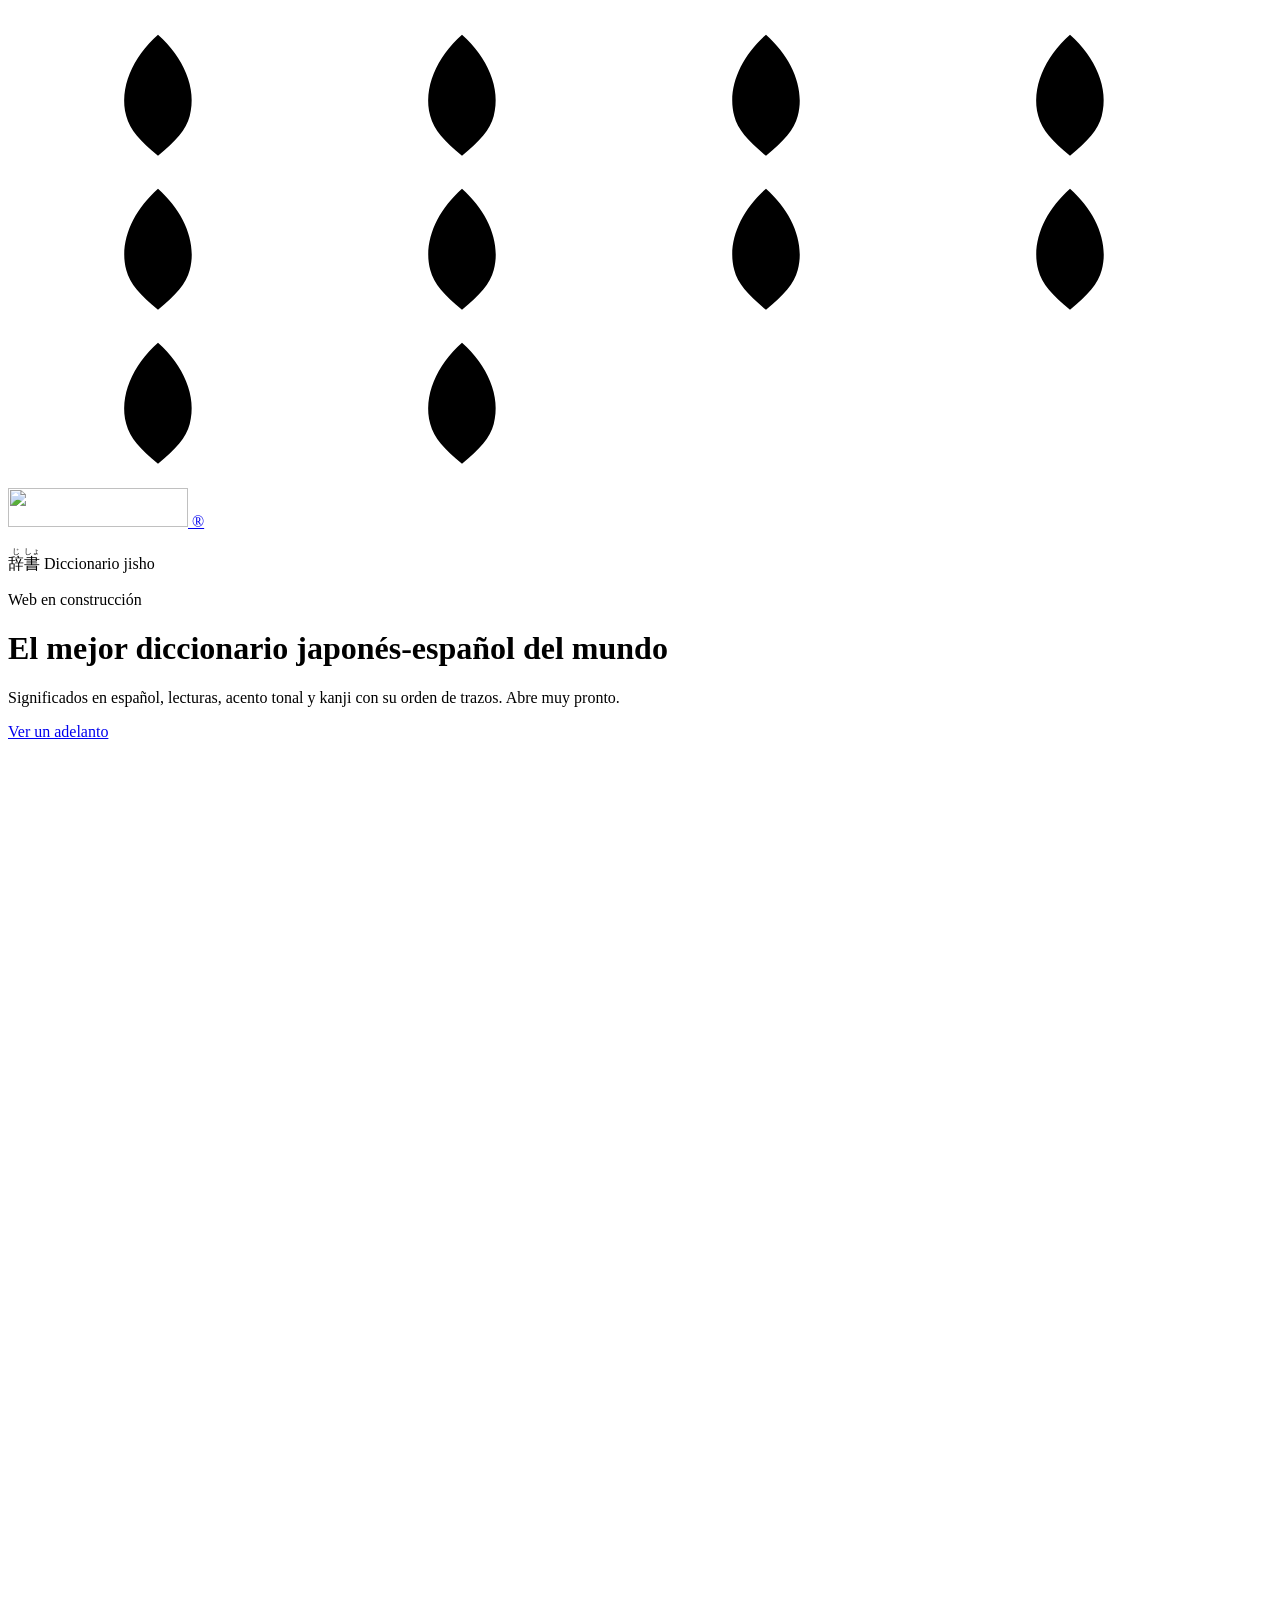
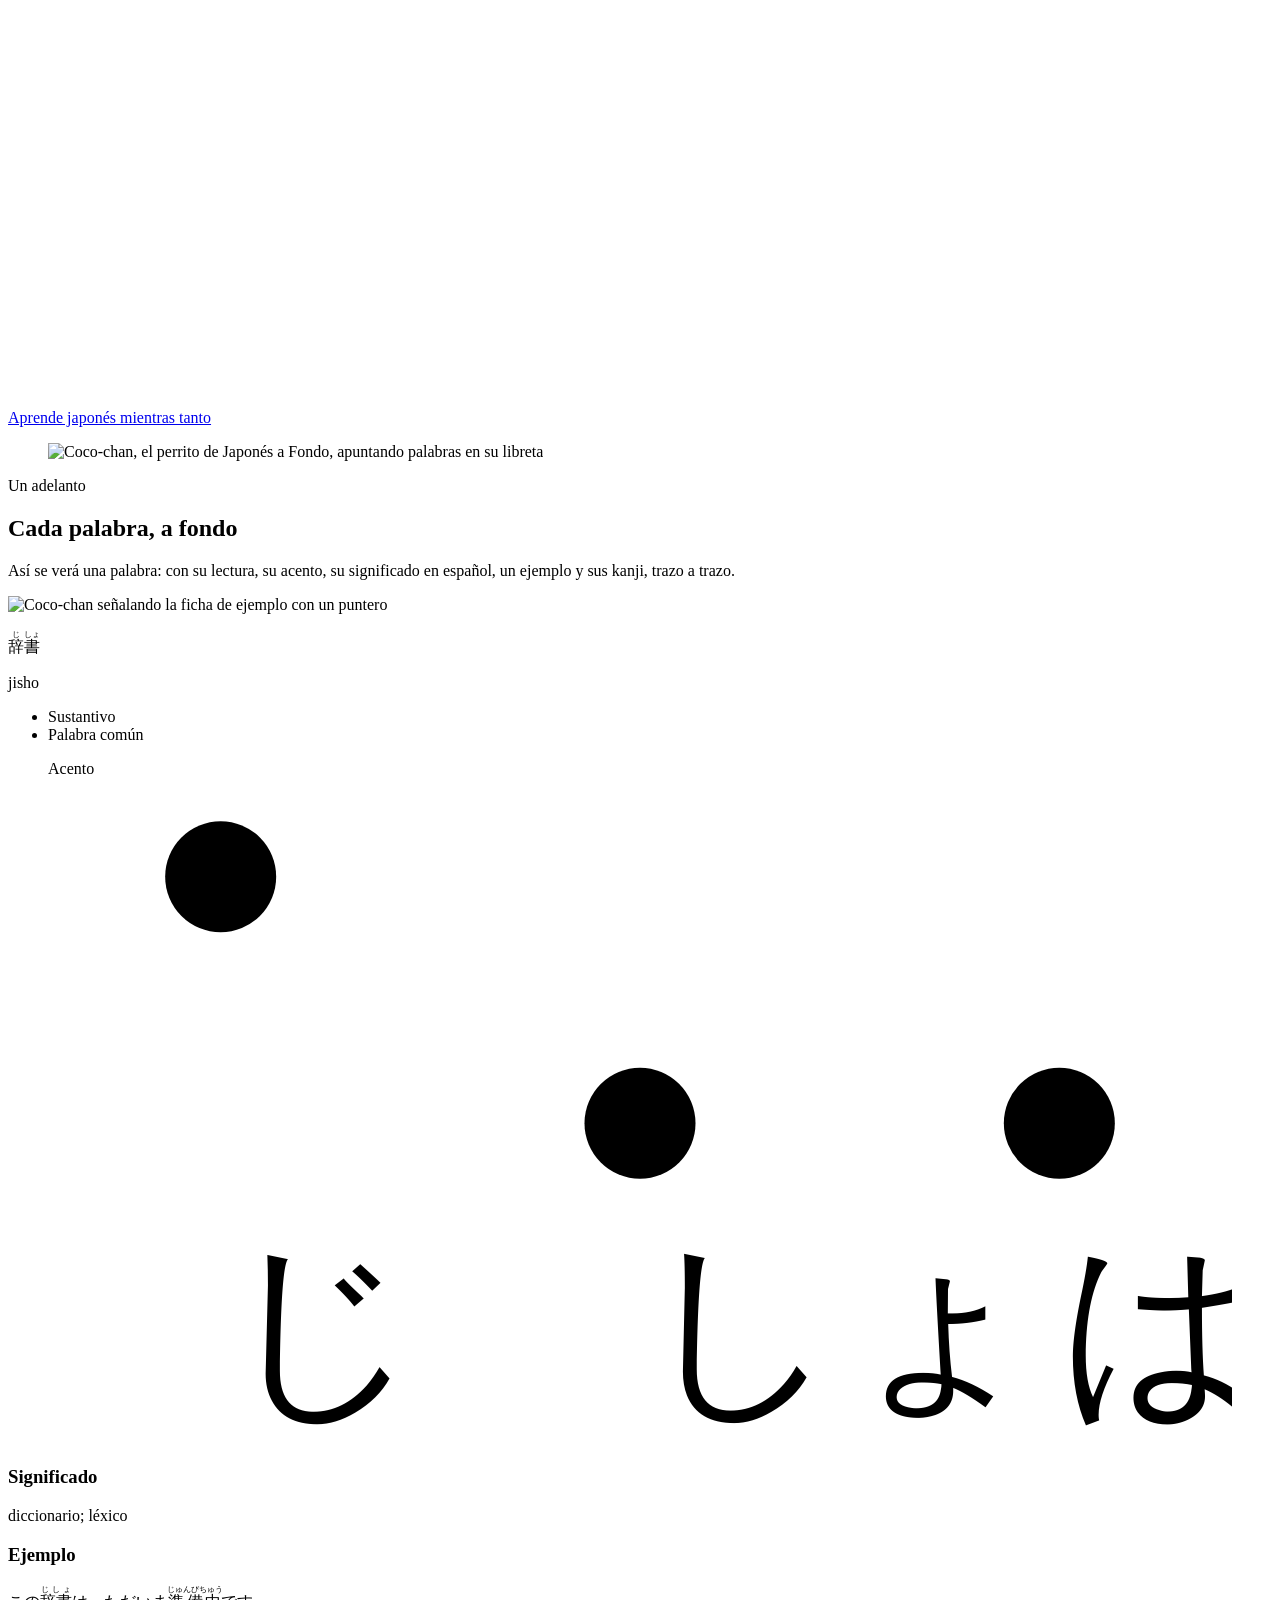
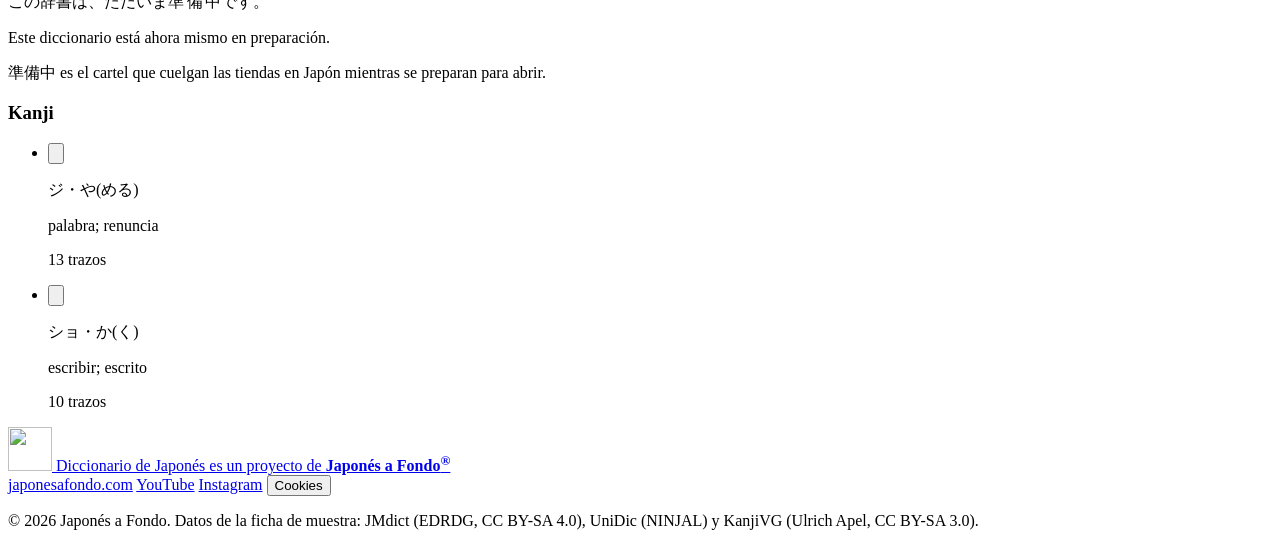
==== docs/index.html @ b77f6c00 "Página «próximamente» de diccionariodejapones.com Portada en el estilo de los recursos de Japonés a " ====
<!doctype html>
<html lang="es">
<head>
  <meta charset="utf-8">
  <meta name="viewport" content="width=device-width, initial-scale=1">
  <meta name="color-scheme" content="light">
  <meta name="theme-color" content="#ffffff">
  <title>Diccionario japonés-español · Próximamente</title>
  <meta name="description" content="Muy pronto, el mejor diccionario japonés-español: significados en español, lecturas, acento tonal y kanji con su orden de trazos. De Japonés a Fondo.">
  <link rel="canonical" href="https://diccionariodejapones.com/">
  <meta name="robots" content="index, follow, max-image-preview:large">

  <meta property="og:type" content="website">
  <meta property="og:locale" content="es_ES">
  <meta property="og:site_name" content="Diccionario de Japonés">
  <meta property="og:url" content="https://diccionariodejapones.com/">
  <meta property="og:title" content="El mejor diccionario japonés-español del mundo, muy pronto">
  <meta property="og:description" content="Significados en español, lecturas, acento tonal y kanji con su orden de trazos. Un proyecto de Japonés a Fondo.">
  <meta property="og:image" content="https://diccionariodejapones.com/assets/img/og-diccionario-1.jpg">
  <meta property="og:image:width" content="1200">
  <meta property="og:image:height" content="630">
  <meta property="og:image:alt" content="Coco-chan tomando notas junto al sol rojo con la palabra 辞書, diccionario">
  <meta name="twitter:card" content="summary_large_image">
  <meta name="twitter:site" content="@japonesafondo">

  <link rel="icon" href="/favicon.ico" sizes="48x48">
  <link rel="icon" href="/assets/iconos/icono-192.png" type="image/png" sizes="192x192">
  <link rel="apple-touch-icon" href="/assets/iconos/apple-touch-icon.png">
  <link rel="manifest" href="/site.webmanifest">

  <link rel="preload" href="/assets/fonts/josefin-latin.woff2" as="font" type="font/woff2" crossorigin>
  <link rel="preload" href="/assets/fonts/atkinson-latin.woff2" as="font" type="font/woff2" crossorigin>
  <link rel="stylesheet" href="/assets/estilos.css?v=1">
  <script>if (!matchMedia("(prefers-reduced-motion: reduce)").matches) document.documentElement.classList.add("js-anim");</script>

  <script type="application/ld+json">
  {
    "@context": "https://schema.org",
    "@graph": [
      {
        "@type": "WebSite",
        "@id": "https://diccionariodejapones.com/#website",
        "url": "https://diccionariodejapones.com/",
        "name": "Diccionario de Japonés",
        "alternateName": "Diccionario japonés-español",
        "description": "Diccionario japonés-español con significados en español, lecturas, acento tonal y kanji con su orden de trazos.",
        "inLanguage": "es",
        "publisher": { "@id": "https://japonesafondo.com/#organization" }
      },
      {
        "@type": "Organization",
        "@id": "https://japonesafondo.com/#organization",
        "name": "Japonés a Fondo",
        "url": "https://japonesafondo.com/",
        "logo": "https://diccionariodejapones.com/assets/img/logo-jaf-512.png",
        "sameAs": [
          "https://www.youtube.com/@japonesafondo",
          "https://instagram.com/japonesafondo",
          "https://www.facebook.com/japonesafondo",
          "https://x.com/japonesafondo"
        ]
      }
    ]
  }
  </script>
</head>
<body>
  <svg width="0" height="0" class="oculto" aria-hidden="true" focusable="false">
    <symbol id="petalo" viewBox="0 0 24 26">
      <path fill="currentColor" d="M12 1.5C7.6 5.4 5.2 10.8 6.5 15.6 7.1 18 9 20 12 22.5c3-2.5 4.9-4.5 5.5-6.9C18.8 10.8 16.4 5.4 12 1.5Z"/>
      <path fill="rgba(0,0,0,.07)" d="M12 22.5c-.9-1.7-1.9-3.1-.2-4.8 1.8 1.7 1 3.1.2 4.8Z"/>
    </symbol>
  </svg>

  <div class="petalos" aria-hidden="true">
    <svg class="petalo" style="--x:4%;--t:16px;--d:15s;--r:0s;--dx:40px"><use href="#petalo"/></svg>
    <svg class="petalo" style="--x:17%;--t:13px;--d:13s;--r:3s;--dx:55px"><use href="#petalo"/></svg>
    <svg class="petalo" style="--x:31%;--t:15px;--d:16s;--r:2.2s;--dx:35px"><use href="#petalo"/></svg>
    <svg class="petalo" style="--x:46%;--t:14px;--d:14s;--r:1s;--dx:60px"><use href="#petalo"/></svg>
    <svg class="petalo" style="--x:60%;--t:16px;--d:15s;--r:.3s;--dx:45px"><use href="#petalo"/></svg>
    <svg class="petalo" style="--x:72%;--t:13px;--d:13s;--r:4.4s;--dx:50px"><use href="#petalo"/></svg>
    <svg class="petalo" style="--x:84%;--t:15px;--d:16s;--r:3.8s;--dx:40px"><use href="#petalo"/></svg>
    <svg class="petalo" style="--x:95%;--t:14px;--d:14s;--r:2.9s;--dx:55px"><use href="#petalo"/></svg>
    <svg class="petalo" style="--x:26%;--t:13px;--d:14.5s;--r:5.6s;--dx:45px"><use href="#petalo"/></svg>
    <svg class="petalo" style="--x:68%;--t:19px;--d:19s;--r:6s;--dx:50px"><use href="#petalo"/></svg>
  </div>

  <header class="portada">
    <div class="portada__lienzo">
    <div class="barra">
      <a class="marca" href="https://japonesafondo.com/" aria-label="Japonés a Fondo">
        <img src="/assets/img/logo-jaf-color.webp" alt="" width="180" height="39">
        <span class="marca__r" aria-hidden="true">®</span>
      </a>
    </div>

    <div class="sol">
      <span class="sol__patron" aria-hidden="true"></span>
      <span class="sol__anillo" aria-hidden="true"></span>
      <div class="sol__disco">
        <p class="sol__texto">
          <span class="sol__kanji" lang="ja"><ruby>辞<rt>じ</rt>書<rt>しょ</rt></ruby></span>
          <span class="sol__raya" aria-hidden="true"></span>
          <span class="sol__es">Diccionario</span>
          <span class="sol__romaji">jisho</span>
        </p>
      </div>
    </div>

    <div class="portada__texto">
      <p class="estado"><span class="estado__punto" aria-hidden="true"></span>Web en construcción</p>
      <h1>El mejor diccionario <span class="sin-corte">japonés-español</span> <span class="sin-corte">del mundo</span></h1>
      <p class="portada__sub">Significados en español, lecturas, acento tonal y kanji con su orden de trazos. Abre muy pronto.</p>
      <div class="acciones">
        <a class="boton boton--rojo" href="#adelanto">Ver un adelanto<svg viewBox="0 0 16 16" aria-hidden="true"><path d="M8 3v10m0 0 4-4m-4 4L4 9"/></svg></a>
        <a class="boton boton--linea" href="https://japonesafondo.com/">Aprende japonés mientras tanto</a>
      </div>
    </div>

    <figure class="coco">
      <span class="coco__disco" aria-hidden="true"></span>
      <picture>
        <source type="image/avif" srcset="/assets/img/coco-notas-280.avif 280w, /assets/img/coco-notas-420.avif 420w, /assets/img/coco-notas-560.avif 560w" sizes="(max-width: 700px) 170px, 280px">
        <img class="coco__img" src="/assets/img/coco-notas-420.webp" srcset="/assets/img/coco-notas-280.webp 280w, /assets/img/coco-notas-420.webp 420w, /assets/img/coco-notas-560.webp 560w" sizes="(max-width: 700px) 170px, 280px" width="560" height="740" alt="Coco-chan, el perrito de Japonés a Fondo, apuntando palabras en su libreta">
      </picture>
    </figure>
    </div>
  </header>

  <main id="adelanto" class="adelanto">
    <div class="adelanto__dentro">
      <div class="adelanto__texto">
        <p class="kicker">Un adelanto</p>
        <h2>Cada palabra, <span class="sin-corte">a fondo</span></h2>
        <p class="adelanto__lead">Así se verá una palabra: con su lectura, su acento, su significado en español, un ejemplo y sus kanji, trazo a trazo.</p>
        <picture class="adelanto__coco">
          <source type="image/avif" srcset="/assets/img/coco-ensenando-300.avif 300w, /assets/img/coco-ensenando-520.avif 520w" sizes="260px">
          <img src="/assets/img/coco-ensenando-520.webp" srcset="/assets/img/coco-ensenando-300.webp 300w, /assets/img/coco-ensenando-520.webp 520w" sizes="260px" width="520" height="494" alt="Coco-chan señalando la ficha de ejemplo con un puntero" loading="lazy" decoding="async">
        </picture>
      </div>

      <article class="ficha" aria-labelledby="ficha-palabra">
        <div class="ficha__cabecera">
          <p class="ficha__palabra" id="ficha-palabra" lang="ja"><ruby>辞<rt>じ</rt>書<rt>しょ</rt></ruby></p>
          <div class="ficha__datos">
            <p class="ficha__romaji">jisho</p>
            <ul class="ficha__etiquetas">
              <li class="pastilla pastilla--marino">Sustantivo</li>
              <li class="pastilla pastilla--cielo">Palabra común</li>
            </ul>
          </div>
          <figure class="ficha__acento">
            <figcaption>Acento</figcaption>
            <svg viewBox="0 0 96 54" role="img" aria-label="Acento: じ alta y しょ baja; la partícula siguiente sigue baja">
              <polyline class="acento__linea" points="14,8 48,28"/>
              <polyline class="acento__linea acento__linea--part" points="48,28 82,28"/>
              <circle class="acento__punto" cx="14" cy="8" r="4.5"/>
              <circle class="acento__punto" cx="48" cy="28" r="4.5"/>
              <circle class="acento__punto acento__punto--part" cx="82" cy="28" r="4.5"/>
              <text x="14" y="50">じ</text>
              <text x="48" y="50">しょ</text>
              <text class="acento__part" x="82" y="50">は</text>
            </svg>
          </figure>
        </div>

        <section class="ficha__bloque" aria-label="Significado">
          <h3 class="ficha__titulo">Significado</h3>
          <p class="ficha__significado">diccionario; léxico</p>
        </section>

        <section class="ficha__bloque" aria-label="Ejemplo">
          <h3 class="ficha__titulo">Ejemplo</h3>
          <p class="ficha__ejemplo" lang="ja">この<ruby>辞書<rt>じしょ</rt></ruby>は、ただいま<ruby>準備中<rt>じゅんびちゅう</rt></ruby>です。</p>
          <p class="ficha__traduccion">Este diccionario está ahora mismo en preparación.</p>
          <p class="ficha__nota"><span lang="ja">準備中</span> es el cartel que cuelgan las tiendas en Japón mientras se preparan para abrir.</p>
        </section>

        <section class="ficha__bloque" aria-label="Kanji">
          <h3 class="ficha__titulo">Kanji</h3>
          <ul class="ficha__kanji">
            <li class="kanji">
              <button type="button" class="kanji__dibujo" aria-label="Ver otra vez el orden de trazos de 辞">
                <svg viewBox="0 0 109 109" aria-hidden="true" focusable="false">
                  <g class="trazos">
                    <path style="--i:0" pathLength="1" d="M38.75,16.12c0.12,1-0.41,1.82-1.39,2.67c-2.87,2.49-10.15,6.61-22.86,10.08"/>
                    <path style="--i:1" pathLength="1" d="M12.03,45.21c1.01,0.31,3.56,0.2,4.56,0.06c9.57-1.27,21.08-3.02,27.83-3.43c1.69-0.1,2.71-0.1,3.55,0.06"/>
                    <path style="--i:2" pathLength="1" d="M30.46,26.37c0.83,0.83,1.19,2.13,1.19,3.58c0,8.05,0.11,25.05,0.11,31.69"/>
                    <path style="--i:3" pathLength="1" d="M17.85,63.83c0.85,0.85,1.43,1.79,1.6,2.81c1.14,6.99,1.81,11.94,2.29,15.61c0.23,1.76,0.42,3.24,0.59,4.5"/>
                    <path style="--i:4" pathLength="1" d="M19.77,64.78c7.83-1.06,16.02-2.4,21.25-3.4c2.61-0.5,4.36,1.63,3.85,4.25c-0.81,4.17-2.02,8.85-3.49,14.4"/>
                    <path style="--i:5" pathLength="1" d="M23.14,83.25c4.77-0.39,10.61-1.3,16.97-2c1.24-0.14,2.49-0.27,3.77-0.38"/>
                    <path style="--i:6" pathLength="1" d="M68.34,12.75c0.73,0.75,1.59,2,1.59,3.75s0,4,0,8.75"/>
                    <path style="--i:7" pathLength="1" d="M52.88,27.7c1.92,0.59,4.03,0.32,6,0.14c6.52-0.6,18.02-2.26,26.12-2.72c2.08-0.12,4.11-0.16,6.17,0.22"/>
                    <path style="--i:8" pathLength="1" d="M57.66,34.5c3.64,4.01,5.29,8.11,5.62,10.75"/>
                    <path style="--i:9" pathLength="1" d="M83.49,29.62c0.28,0.7,0.28,1.52,0.06,2.36c-0.74,2.84-4.76,12.06-5.92,14.27"/>
                    <path style="--i:10" pathLength="1" d="M48.25,51.3c2.62,0.57,4.37,0.29,6.51,0.07c10.63-1.1,24.29-2.6,35.11-3.27c2.25-0.14,4.41-0.26,6.62,0.23"/>
                    <path style="--i:11" pathLength="1" d="M52.89,67.85c1.21,0.32,3.45,0.45,4.66,0.32c9.71-1.05,22.21-2.55,31.44-3.17c2.02-0.13,3.24,0.15,4.25,0.32"/>
                    <path style="--i:12" pathLength="1" d="M70.02,51.63c1.05,1.05,1.59,2.49,1.59,4.21c0,4.85-0.1,24.66-0.14,35.28c-0.01,2.58-0.02,4.61-0.02,5.76"/>
                  </g>
                </svg>
              </button>
              <div class="kanji__info">
                <p class="kanji__lecturas" lang="ja">ジ・や(める)</p>
                <p class="kanji__significado">palabra; renuncia</p>
                <p class="kanji__trazos">13 trazos</p>
              </div>
            </li>
            <li class="kanji">
              <button type="button" class="kanji__dibujo" aria-label="Ver otra vez el orden de trazos de 書">
                <svg viewBox="0 0 109 109" aria-hidden="true" focusable="false">
                  <g class="trazos">
                    <path style="--i:0" pathLength="1" d="M30.74,20.63c2.01,0.49,3.84,0.58,5.91,0.39c9.45-0.89,28.54-2.97,37.54-3.64c2.92-0.22,4.18,1.24,3.66,3.55c-0.4,1.76-2.56,9.62-3.88,16.56"/>
                    <path style="--i:1" pathLength="1" d="M11.89,32.34c3.17,0.66,5.87,0.47,9.58,0.19c20.16-1.52,48.41-3.9,67.91-4.64c4.08-0.16,7.07,0.26,8.91,0.59"/>
                    <path style="--i:2" pathLength="1" d="M29.86,41.38c1.64,0.49,3.39,0.52,4.84,0.44c9.67-0.57,27.55-2.07,37.43-2.85c1.93-0.15,3.14-0.08,4.59,0.07"/>
                    <path style="--i:3" pathLength="1" d="M30.04,52.06c1.47,0.26,3.65,0.54,5.12,0.43c12.34-0.98,25.59-2.23,36.78-3.31c2.43-0.23,4.41-0.19,5.63-0.07"/>
                    <path style="--i:4" pathLength="1" d="M17,63.44c2,0.58,5.67,0.57,7.66,0.41c20.78-1.7,42.92-3.93,61.09-4.48c3.33-0.1,5.33,0.15,6.99,0.42"/>
                    <path style="--i:5" pathLength="1" d="M52.69,9.52c1.33,1.33,1.95,2.98,1.95,4.71c0,5.67,0.22,33.72,0.31,45.77"/>
                    <path style="--i:6" pathLength="1" d="M31.25,71.75c0.43,0.46,1.24,1.44,1.43,2.7c1.11,7.42,2.22,14.33,3.18,20.74c0.18,1.2,0.34,2.38,0.49,3.57"/>
                    <path style="--i:7" pathLength="1" d="M33.75,73.75c14.98-2.05,36.1-3.71,44.41-4.26c3.33-0.22,5.09,1.76,4.6,4.33c-0.99,5.22-2.01,11.55-3.81,19.41c-0.3,1.31-0.74,2.55-1.15,3.72"/>
                    <path style="--i:8" pathLength="1" d="M35.5,83.75C46.79,83.03,65.75,81.5,80.25,81"/>
                    <path style="--i:9" pathLength="1" d="M37.25,95.25c10.7-0.68,26.5-1.38,40.5-2"/>
                  </g>
                </svg>
              </button>
              <div class="kanji__info">
                <p class="kanji__lecturas" lang="ja">ショ・か(く)</p>
                <p class="kanji__significado">escribir; escrito</p>
                <p class="kanji__trazos">10 trazos</p>
              </div>
            </li>
          </ul>
        </section>
      </article>
    </div>
  </main>

  <footer class="pie">
    <div class="pie__dentro">
      <a class="pie__marca" href="https://japonesafondo.com/">
        <img src="/assets/img/logo-jaf-redondo.webp" alt="" width="44" height="44" loading="lazy">
        <span>Diccionario de Japonés es un proyecto de <b>Japonés a Fondo<sup>®</sup></b></span>
      </a>
      <nav class="pie__enlaces" aria-label="Enlaces">
        <a href="https://japonesafondo.com/">japonesafondo.com</a>
        <a href="https://www.youtube.com/@japonesafondo">YouTube</a>
        <a href="https://instagram.com/japonesafondo">Instagram</a>
        <button type="button" data-cookies>Cookies</button>
      </nav>
    </div>
    <p class="pie__legal">© 2026 Japonés a Fondo. Datos de la ficha de muestra: JMdict (EDRDG, CC BY-SA 4.0), UniDic (NINJAL) y KanjiVG (Ulrich Apel, CC BY-SA 3.0).</p>
  </footer>

  <div class="cookies" role="dialog" aria-labelledby="cookies-titulo" aria-describedby="cookies-texto" hidden>
    <p class="cookies__titulo" id="cookies-titulo">¿Puedo contar las visitas?</p>
    <p class="cookies__texto" id="cookies-texto">Uso Google Analytics solo para saber cuánta gente pasa por aquí, sin publicidad. Puedes cambiar de opinión cuando quieras en «Cookies», al pie de la página.</p>
    <div class="cookies__botones">
      <button type="button" class="boton boton--suave" data-consentimiento="no">No, gracias</button>
      <button type="button" class="boton boton--rojo" data-consentimiento="si">Sí, claro</button>
    </div>
  </div>

  <script src="/assets/app.js?v=1" defer></script>
</body>
</html>
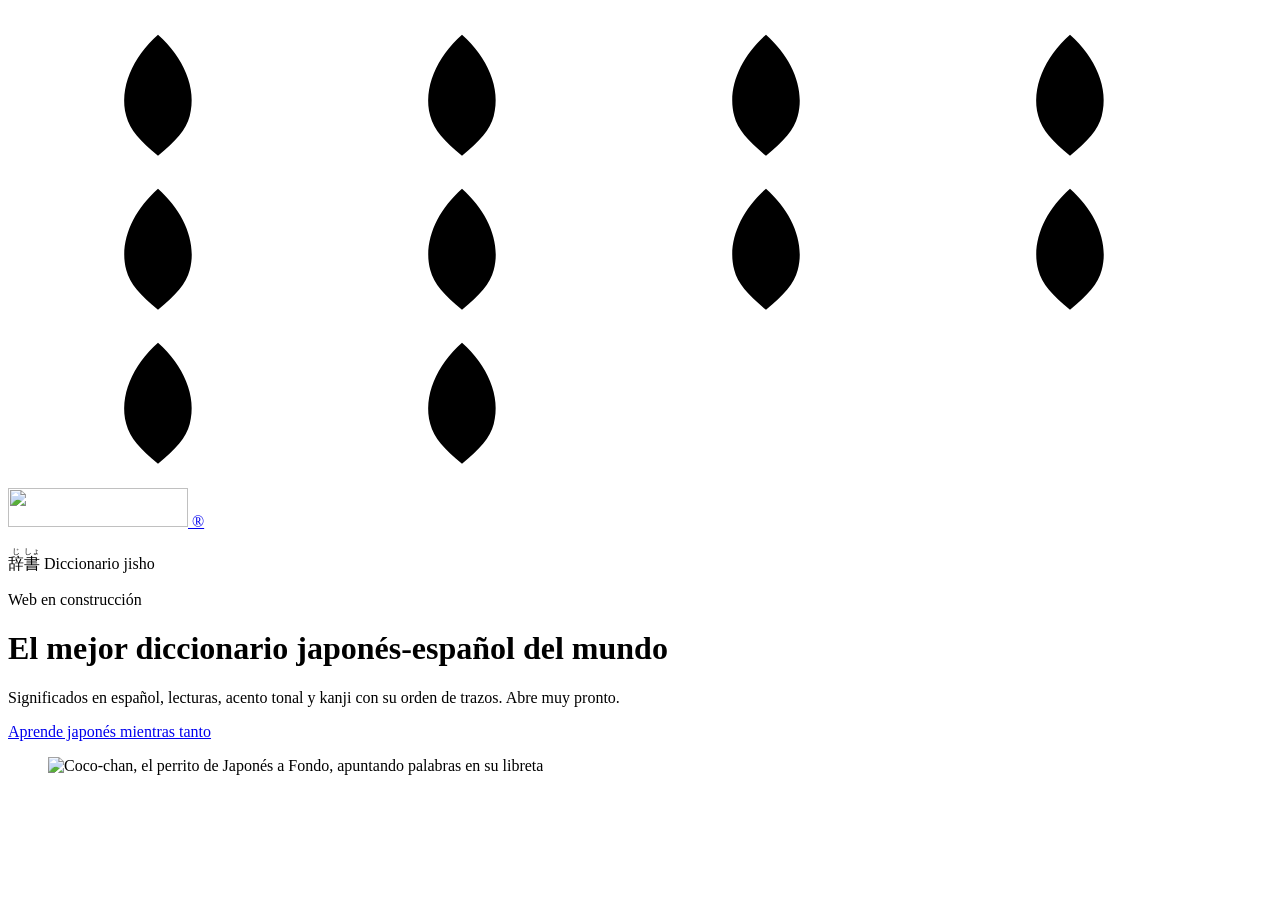
==== commit 8ea8f696: "Portada en una sola pantalla, sin adelanto ni aviso de cookies Quito el adelanto con la ficha, el pi" ====
--- a/docs/index.html
+++ b/docs/index.html
@@ -30,8 +30,22 @@
 
   <link rel="preload" href="/assets/fonts/josefin-latin.woff2" as="font" type="font/woff2" crossorigin>
   <link rel="preload" href="/assets/fonts/atkinson-latin.woff2" as="font" type="font/woff2" crossorigin>
-  <link rel="stylesheet" href="/assets/estilos.css?v=1">
-  <script>if (!matchMedia("(prefers-reduced-motion: reduce)").matches) document.documentElement.classList.add("js-anim");</script>
+  <link rel="stylesheet" href="/assets/estilos.css?v=2">
+
+  <!-- Google Analytics (solo en el dominio publicado) -->
+  <script>
+    (function (h) {
+      if (h !== "diccionariodejapones.com" && h !== "www.diccionariodejapones.com") return;
+      var s = document.createElement("script");
+      s.async = true;
+      s.src = "https://www.googletagmanager.com/gtag/js?id=G-6RZ1CL9BTP";
+      document.head.appendChild(s);
+      window.dataLayer = window.dataLayer || [];
+      window.gtag = function () { window.dataLayer.push(arguments); };
+      window.gtag("js", new Date());
+      window.gtag("config", "G-6RZ1CL9BTP");
+    })(location.hostname);
+  </script>
 
   <script type="application/ld+json">
   {
@@ -85,180 +99,43 @@
     <svg class="petalo" style="--x:68%;--t:19px;--d:19s;--r:6s;--dx:50px"><use href="#petalo"/></svg>
   </div>
 
-  <header class="portada">
+  <main class="portada">
     <div class="portada__lienzo">
-    <div class="barra">
-      <a class="marca" href="https://japonesafondo.com/" aria-label="Japonés a Fondo">
-        <img src="/assets/img/logo-jaf-color.webp" alt="" width="180" height="39">
-        <span class="marca__r" aria-hidden="true">®</span>
-      </a>
-    </div>
+      <header class="barra">
+        <a class="marca" href="https://japonesafondo.com/" aria-label="Japonés a Fondo">
+          <img src="/assets/img/logo-jaf-color.webp" alt="" width="180" height="39">
+          <span class="marca__r" aria-hidden="true">®</span>
+        </a>
+      </header>
 
-    <div class="sol">
-      <span class="sol__patron" aria-hidden="true"></span>
-      <span class="sol__anillo" aria-hidden="true"></span>
-      <div class="sol__disco">
-        <p class="sol__texto">
-          <span class="sol__kanji" lang="ja"><ruby>辞<rt>じ</rt>書<rt>しょ</rt></ruby></span>
-          <span class="sol__raya" aria-hidden="true"></span>
-          <span class="sol__es">Diccionario</span>
-          <span class="sol__romaji">jisho</span>
-        </p>
-      </div>
-    </div>
-
-    <div class="portada__texto">
-      <p class="estado"><span class="estado__punto" aria-hidden="true"></span>Web en construcción</p>
-      <h1>El mejor diccionario <span class="sin-corte">japonés-español</span> <span class="sin-corte">del mundo</span></h1>
-      <p class="portada__sub">Significados en español, lecturas, acento tonal y kanji con su orden de trazos. Abre muy pronto.</p>
-      <div class="acciones">
-        <a class="boton boton--rojo" href="#adelanto">Ver un adelanto<svg viewBox="0 0 16 16" aria-hidden="true"><path d="M8 3v10m0 0 4-4m-4 4L4 9"/></svg></a>
-        <a class="boton boton--linea" href="https://japonesafondo.com/">Aprende japonés mientras tanto</a>
-      </div>
-    </div>
-
-    <figure class="coco">
-      <span class="coco__disco" aria-hidden="true"></span>
-      <picture>
-        <source type="image/avif" srcset="/assets/img/coco-notas-280.avif 280w, /assets/img/coco-notas-420.avif 420w, /assets/img/coco-notas-560.avif 560w" sizes="(max-width: 700px) 170px, 280px">
-        <img class="coco__img" src="/assets/img/coco-notas-420.webp" srcset="/assets/img/coco-notas-280.webp 280w, /assets/img/coco-notas-420.webp 420w, /assets/img/coco-notas-560.webp 560w" sizes="(max-width: 700px) 170px, 280px" width="560" height="740" alt="Coco-chan, el perrito de Japonés a Fondo, apuntando palabras en su libreta">
-      </picture>
-    </figure>
-    </div>
-  </header>
-
-  <main id="adelanto" class="adelanto">
-    <div class="adelanto__dentro">
-      <div class="adelanto__texto">
-        <p class="kicker">Un adelanto</p>
-        <h2>Cada palabra, <span class="sin-corte">a fondo</span></h2>
-        <p class="adelanto__lead">Así se verá una palabra: con su lectura, su acento, su significado en español, un ejemplo y sus kanji, trazo a trazo.</p>
-        <picture class="adelanto__coco">
-          <source type="image/avif" srcset="/assets/img/coco-ensenando-300.avif 300w, /assets/img/coco-ensenando-520.avif 520w" sizes="260px">
-          <img src="/assets/img/coco-ensenando-520.webp" srcset="/assets/img/coco-ensenando-300.webp 300w, /assets/img/coco-ensenando-520.webp 520w" sizes="260px" width="520" height="494" alt="Coco-chan señalando la ficha de ejemplo con un puntero" loading="lazy" decoding="async">
-        </picture>
+      <div class="sol">
+        <span class="sol__patron" aria-hidden="true"></span>
+        <span class="sol__anillo" aria-hidden="true"></span>
+        <div class="sol__disco">
+          <p class="sol__texto">
+            <span class="sol__kanji" lang="ja"><ruby>辞<rt>じ</rt>書<rt>しょ</rt></ruby></span>
+            <span class="sol__raya" aria-hidden="true"></span>
+            <span class="sol__es">Diccionario</span>
+            <span class="sol__romaji">jisho</span>
+          </p>
+        </div>
       </div>
 
-      <article class="ficha" aria-labelledby="ficha-palabra">
-        <div class="ficha__cabecera">
-          <p class="ficha__palabra" id="ficha-palabra" lang="ja"><ruby>辞<rt>じ</rt>書<rt>しょ</rt></ruby></p>
-          <div class="ficha__datos">
-            <p class="ficha__romaji">jisho</p>
-            <ul class="ficha__etiquetas">
-              <li class="pastilla pastilla--marino">Sustantivo</li>
-              <li class="pastilla pastilla--cielo">Palabra común</li>
-            </ul>
-          </div>
-          <figure class="ficha__acento">
-            <figcaption>Acento</figcaption>
-            <svg viewBox="0 0 96 54" role="img" aria-label="Acento: じ alta y しょ baja; la partícula siguiente sigue baja">
-              <polyline class="acento__linea" points="14,8 48,28"/>
-              <polyline class="acento__linea acento__linea--part" points="48,28 82,28"/>
-              <circle class="acento__punto" cx="14" cy="8" r="4.5"/>
-              <circle class="acento__punto" cx="48" cy="28" r="4.5"/>
-              <circle class="acento__punto acento__punto--part" cx="82" cy="28" r="4.5"/>
-              <text x="14" y="50">じ</text>
-              <text x="48" y="50">しょ</text>
-              <text class="acento__part" x="82" y="50">は</text>
-            </svg>
-          </figure>
-        </div>
+      <div class="portada__texto">
+        <p class="estado"><span class="estado__punto" aria-hidden="true"></span>Web en construcción</p>
+        <h1>El mejor diccionario <span class="sin-corte">japonés-español</span> <span class="sin-corte">del mundo</span></h1>
+        <p class="portada__sub">Significados en español, lecturas, acento tonal y kanji con su orden de trazos. Abre muy pronto.</p>
+        <a class="boton" href="https://japonesafondo.com/">Aprende japonés mientras tanto</a>
+      </div>
 
-        <section class="ficha__bloque" aria-label="Significado">
-          <h3 class="ficha__titulo">Significado</h3>
-          <p class="ficha__significado">diccionario; léxico</p>
-        </section>
-
-        <section class="ficha__bloque" aria-label="Ejemplo">
-          <h3 class="ficha__titulo">Ejemplo</h3>
-          <p class="ficha__ejemplo" lang="ja">この<ruby>辞書<rt>じしょ</rt></ruby>は、ただいま<ruby>準備中<rt>じゅんびちゅう</rt></ruby>です。</p>
-          <p class="ficha__traduccion">Este diccionario está ahora mismo en preparación.</p>
-          <p class="ficha__nota"><span lang="ja">準備中</span> es el cartel que cuelgan las tiendas en Japón mientras se preparan para abrir.</p>
-        </section>
-
-        <section class="ficha__bloque" aria-label="Kanji">
-          <h3 class="ficha__titulo">Kanji</h3>
-          <ul class="ficha__kanji">
-            <li class="kanji">
-              <button type="button" class="kanji__dibujo" aria-label="Ver otra vez el orden de trazos de 辞">
-                <svg viewBox="0 0 109 109" aria-hidden="true" focusable="false">
-                  <g class="trazos">
-                    <path style="--i:0" pathLength="1" d="M38.75,16.12c0.12,1-0.41,1.82-1.39,2.67c-2.87,2.49-10.15,6.61-22.86,10.08"/>
-                    <path style="--i:1" pathLength="1" d="M12.03,45.21c1.01,0.31,3.56,0.2,4.56,0.06c9.57-1.27,21.08-3.02,27.83-3.43c1.69-0.1,2.71-0.1,3.55,0.06"/>
-                    <path style="--i:2" pathLength="1" d="M30.46,26.37c0.83,0.83,1.19,2.13,1.19,3.58c0,8.05,0.11,25.05,0.11,31.69"/>
-                    <path style="--i:3" pathLength="1" d="M17.85,63.83c0.85,0.85,1.43,1.79,1.6,2.81c1.14,6.99,1.81,11.94,2.29,15.61c0.23,1.76,0.42,3.24,0.59,4.5"/>
-                    <path style="--i:4" pathLength="1" d="M19.77,64.78c7.83-1.06,16.02-2.4,21.25-3.4c2.61-0.5,4.36,1.63,3.85,4.25c-0.81,4.17-2.02,8.85-3.49,14.4"/>
-                    <path style="--i:5" pathLength="1" d="M23.14,83.25c4.77-0.39,10.61-1.3,16.97-2c1.24-0.14,2.49-0.27,3.77-0.38"/>
-                    <path style="--i:6" pathLength="1" d="M68.34,12.75c0.73,0.75,1.59,2,1.59,3.75s0,4,0,8.75"/>
-                    <path style="--i:7" pathLength="1" d="M52.88,27.7c1.92,0.59,4.03,0.32,6,0.14c6.52-0.6,18.02-2.26,26.12-2.72c2.08-0.12,4.11-0.16,6.17,0.22"/>
-                    <path style="--i:8" pathLength="1" d="M57.66,34.5c3.64,4.01,5.29,8.11,5.62,10.75"/>
-                    <path style="--i:9" pathLength="1" d="M83.49,29.62c0.28,0.7,0.28,1.52,0.06,2.36c-0.74,2.84-4.76,12.06-5.92,14.27"/>
-                    <path style="--i:10" pathLength="1" d="M48.25,51.3c2.62,0.57,4.37,0.29,6.51,0.07c10.63-1.1,24.29-2.6,35.11-3.27c2.25-0.14,4.41-0.26,6.62,0.23"/>
-                    <path style="--i:11" pathLength="1" d="M52.89,67.85c1.21,0.32,3.45,0.45,4.66,0.32c9.71-1.05,22.21-2.55,31.44-3.17c2.02-0.13,3.24,0.15,4.25,0.32"/>
-                    <path style="--i:12" pathLength="1" d="M70.02,51.63c1.05,1.05,1.59,2.49,1.59,4.21c0,4.85-0.1,24.66-0.14,35.28c-0.01,2.58-0.02,4.61-0.02,5.76"/>
-                  </g>
-                </svg>
-              </button>
-              <div class="kanji__info">
-                <p class="kanji__lecturas" lang="ja">ジ・や(める)</p>
-                <p class="kanji__significado">palabra; renuncia</p>
-                <p class="kanji__trazos">13 trazos</p>
-              </div>
-            </li>
-            <li class="kanji">
-              <button type="button" class="kanji__dibujo" aria-label="Ver otra vez el orden de trazos de 書">
-                <svg viewBox="0 0 109 109" aria-hidden="true" focusable="false">
-                  <g class="trazos">
-                    <path style="--i:0" pathLength="1" d="M30.74,20.63c2.01,0.49,3.84,0.58,5.91,0.39c9.45-0.89,28.54-2.97,37.54-3.64c2.92-0.22,4.18,1.24,3.66,3.55c-0.4,1.76-2.56,9.62-3.88,16.56"/>
-                    <path style="--i:1" pathLength="1" d="M11.89,32.34c3.17,0.66,5.87,0.47,9.58,0.19c20.16-1.52,48.41-3.9,67.91-4.64c4.08-0.16,7.07,0.26,8.91,0.59"/>
-                    <path style="--i:2" pathLength="1" d="M29.86,41.38c1.64,0.49,3.39,0.52,4.84,0.44c9.67-0.57,27.55-2.07,37.43-2.85c1.93-0.15,3.14-0.08,4.59,0.07"/>
-                    <path style="--i:3" pathLength="1" d="M30.04,52.06c1.47,0.26,3.65,0.54,5.12,0.43c12.34-0.98,25.59-2.23,36.78-3.31c2.43-0.23,4.41-0.19,5.63-0.07"/>
-                    <path style="--i:4" pathLength="1" d="M17,63.44c2,0.58,5.67,0.57,7.66,0.41c20.78-1.7,42.92-3.93,61.09-4.48c3.33-0.1,5.33,0.15,6.99,0.42"/>
-                    <path style="--i:5" pathLength="1" d="M52.69,9.52c1.33,1.33,1.95,2.98,1.95,4.71c0,5.67,0.22,33.72,0.31,45.77"/>
-                    <path style="--i:6" pathLength="1" d="M31.25,71.75c0.43,0.46,1.24,1.44,1.43,2.7c1.11,7.42,2.22,14.33,3.18,20.74c0.18,1.2,0.34,2.38,0.49,3.57"/>
-                    <path style="--i:7" pathLength="1" d="M33.75,73.75c14.98-2.05,36.1-3.71,44.41-4.26c3.33-0.22,5.09,1.76,4.6,4.33c-0.99,5.22-2.01,11.55-3.81,19.41c-0.3,1.31-0.74,2.55-1.15,3.72"/>
-                    <path style="--i:8" pathLength="1" d="M35.5,83.75C46.79,83.03,65.75,81.5,80.25,81"/>
-                    <path style="--i:9" pathLength="1" d="M37.25,95.25c10.7-0.68,26.5-1.38,40.5-2"/>
-                  </g>
-                </svg>
-              </button>
-              <div class="kanji__info">
-                <p class="kanji__lecturas" lang="ja">ショ・か(く)</p>
-                <p class="kanji__significado">escribir; escrito</p>
-                <p class="kanji__trazos">10 trazos</p>
-              </div>
-            </li>
-          </ul>
-        </section>
-      </article>
+      <figure class="coco">
+        <span class="coco__disco" aria-hidden="true"></span>
+        <picture>
+          <source type="image/avif" srcset="/assets/img/coco-notas-280.avif 280w, /assets/img/coco-notas-420.avif 420w, /assets/img/coco-notas-560.avif 560w" sizes="(max-width: 860px) 160px, 280px">
+          <img class="coco__img" src="/assets/img/coco-notas-420.webp" srcset="/assets/img/coco-notas-280.webp 280w, /assets/img/coco-notas-420.webp 420w, /assets/img/coco-notas-560.webp 560w" sizes="(max-width: 860px) 160px, 280px" width="560" height="740" alt="Coco-chan, el perrito de Japonés a Fondo, apuntando palabras en su libreta">
+        </picture>
+      </figure>
     </div>
   </main>
-
-  <footer class="pie">
-    <div class="pie__dentro">
-      <a class="pie__marca" href="https://japonesafondo.com/">
-        <img src="/assets/img/logo-jaf-redondo.webp" alt="" width="44" height="44" loading="lazy">
-        <span>Diccionario de Japonés es un proyecto de <b>Japonés a Fondo<sup>®</sup></b></span>
-      </a>
-      <nav class="pie__enlaces" aria-label="Enlaces">
-        <a href="https://japonesafondo.com/">japonesafondo.com</a>
-        <a href="https://www.youtube.com/@japonesafondo">YouTube</a>
-        <a href="https://instagram.com/japonesafondo">Instagram</a>
-        <button type="button" data-cookies>Cookies</button>
-      </nav>
-    </div>
-    <p class="pie__legal">© 2026 Japonés a Fondo. Datos de la ficha de muestra: JMdict (EDRDG, CC BY-SA 4.0), UniDic (NINJAL) y KanjiVG (Ulrich Apel, CC BY-SA 3.0).</p>
-  </footer>
-
-  <div class="cookies" role="dialog" aria-labelledby="cookies-titulo" aria-describedby="cookies-texto" hidden>
-    <p class="cookies__titulo" id="cookies-titulo">¿Puedo contar las visitas?</p>
-    <p class="cookies__texto" id="cookies-texto">Uso Google Analytics solo para saber cuánta gente pasa por aquí, sin publicidad. Puedes cambiar de opinión cuando quieras en «Cookies», al pie de la página.</p>
-    <div class="cookies__botones">
-      <button type="button" class="boton boton--suave" data-consentimiento="no">No, gracias</button>
-      <button type="button" class="boton boton--rojo" data-consentimiento="si">Sí, claro</button>
-    </div>
-  </div>
-
-  <script src="/assets/app.js?v=1" defer></script>
 </body>
 </html>
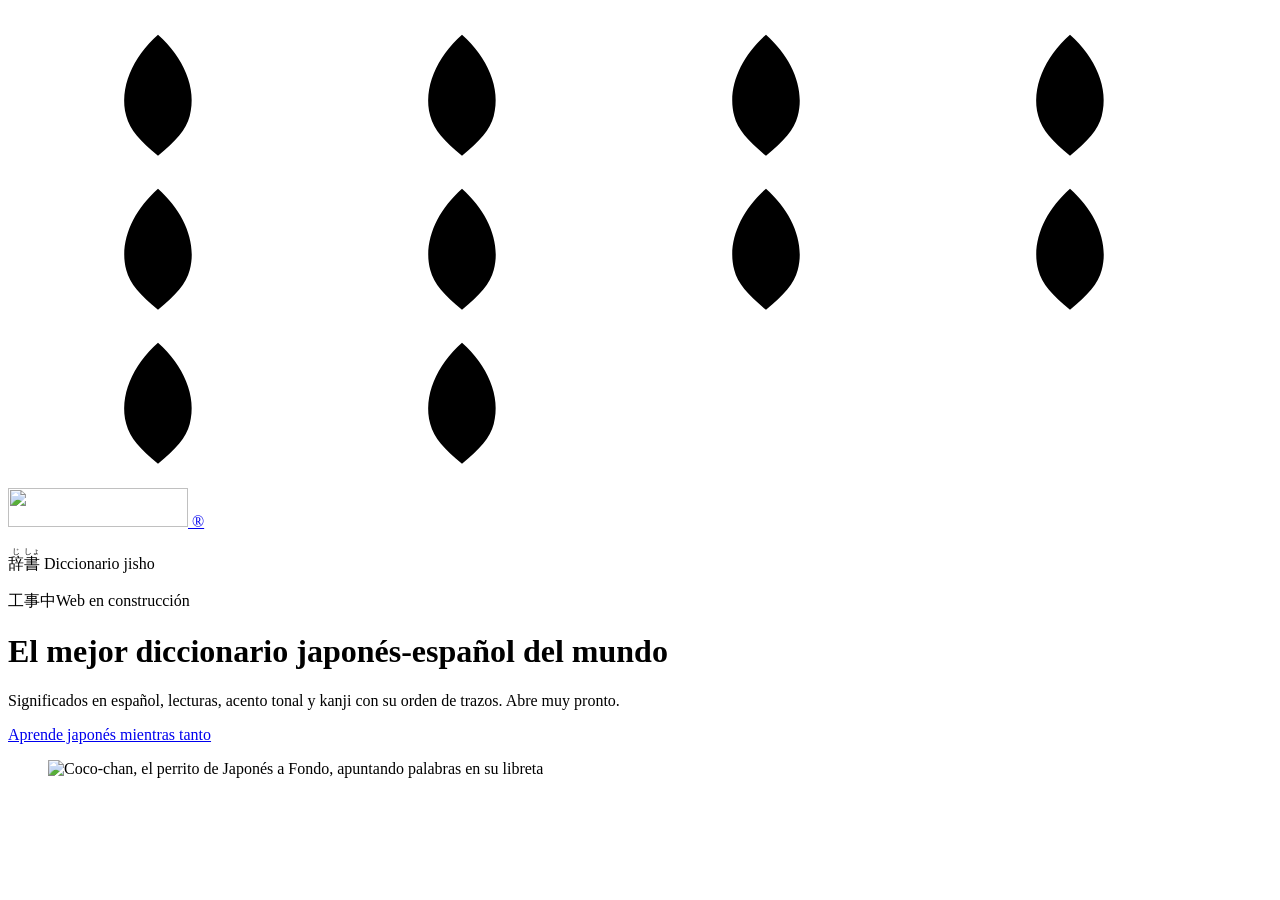
==== commit bc877f6b: "«En construcción» mucho más visible El aviso pasa de una etiqueta pequeña a una pastilla marino con " ====
--- a/docs/index.html
+++ b/docs/index.html
@@ -30,7 +30,7 @@
 
   <link rel="preload" href="/assets/fonts/josefin-latin.woff2" as="font" type="font/woff2" crossorigin>
   <link rel="preload" href="/assets/fonts/atkinson-latin.woff2" as="font" type="font/woff2" crossorigin>
-  <link rel="stylesheet" href="/assets/estilos.css?v=2">
+  <link rel="stylesheet" href="/assets/estilos.css?v=3">
 
   <!-- Google Analytics (solo en el dominio publicado) -->
   <script>
@@ -122,7 +122,7 @@
       </div>
 
       <div class="portada__texto">
-        <p class="estado"><span class="estado__punto" aria-hidden="true"></span>Web en construcción</p>
+        <p class="en-obras"><span class="en-obras__punto" aria-hidden="true"></span><span class="en-obras__jp" lang="ja">工事中</span><span>Web en construcción</span></p>
         <h1>El mejor diccionario <span class="sin-corte">japonés-español</span> <span class="sin-corte">del mundo</span></h1>
         <p class="portada__sub">Significados en español, lecturas, acento tonal y kanji con su orden de trazos. Abre muy pronto.</p>
         <a class="boton" href="https://japonesafondo.com/">Aprende japonés mientras tanto</a>
